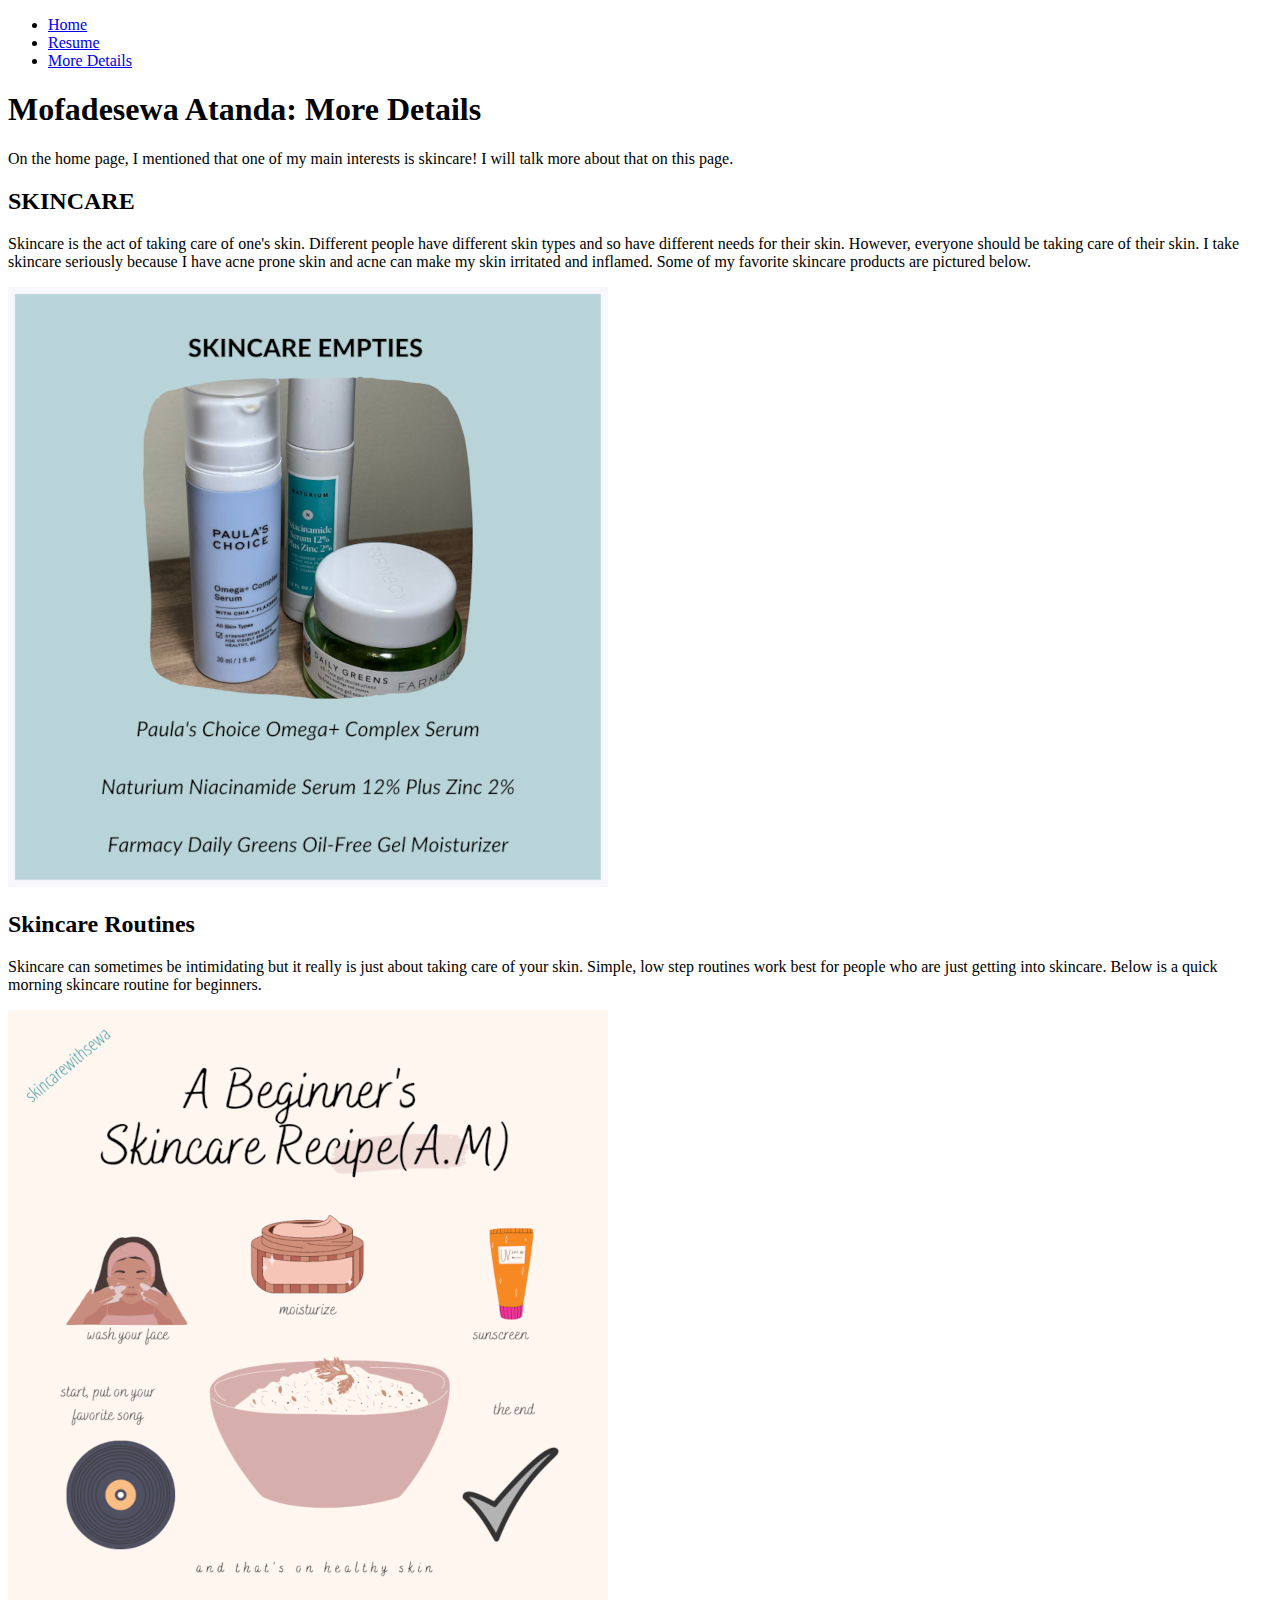
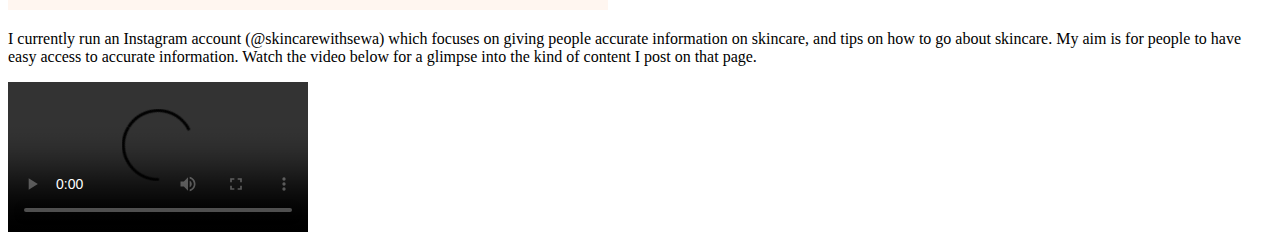
==== more.html @ 86f7ad96 "Adding files to Project2 Repo" ====
<!DOCTYPE html>
<html lang='en'>

<head>
  <meta charset="utf-8"/>
  <meta http-equiv="x-ua-compatible" content="ie=edge"/>
  <meta name="viewport" content="width=device-width, initial-scale=1"/>
  <title>Mofadesewa Atanda More Details</title>
</head>

<body>
  <nav>
    <ul>
      <li>
        <a href="index.html">Home</a>
      </li>
      <li>
        <a href="resume.html">Resume</a>
      </li>
      <li>
        <a href="more.html">More Details</a>
      </li>
    </ul>
  </nav>
  <h1>Mofadesewa Atanda: More Details</h1>
  <section>
    <p>On the home page, I mentioned that one of my main interests is skincare! I will talk more about that on this page.</p>	
    <h2>SKINCARE</h2>
    <p>Skincare is the act of taking care of one's skin. Different people have different skin types and so have different needs for their skin. However, everyone should be taking care of their skin. I take skincare seriously because I have acne prone skin and acne can make my skin irritated and inflamed. Some of my favorite skincare products are pictured below.</p>
    <img src="pictures/skin1.PNG" alt="Serums pictured: Paula's Choice Omega+ Serum, Naturium Niacinamide Serum and Farmacy Daily Greens Moisturizer.">
  </section>
  
  <section>
    <h2>Skincare Routines</h2>
    <p>Skincare can sometimes be intimidating but it really is just about taking care of your skin. Simple, low step routines work best for people who are just getting into skincare. Below is a quick morning skincare routine for beginners.</p>
    <img src="pictures/skin2.PNG" alt="Quick morning skincare routine for beginners.">
    <p>I currently run an Instagram account (@skincarewithsewa) which focuses on giving people accurate information on skincare, and tips on how to go about skincare. My aim is for people to have easy access to accurate information. Watch the video below for a glimpse into the kind of content I post on that page. </p>
    <video controls>
      <source src="pictures/routine.MOV" alt="Nighttime skincare routine video">
    </video>
  </section>
  	
</body>
  
</html>
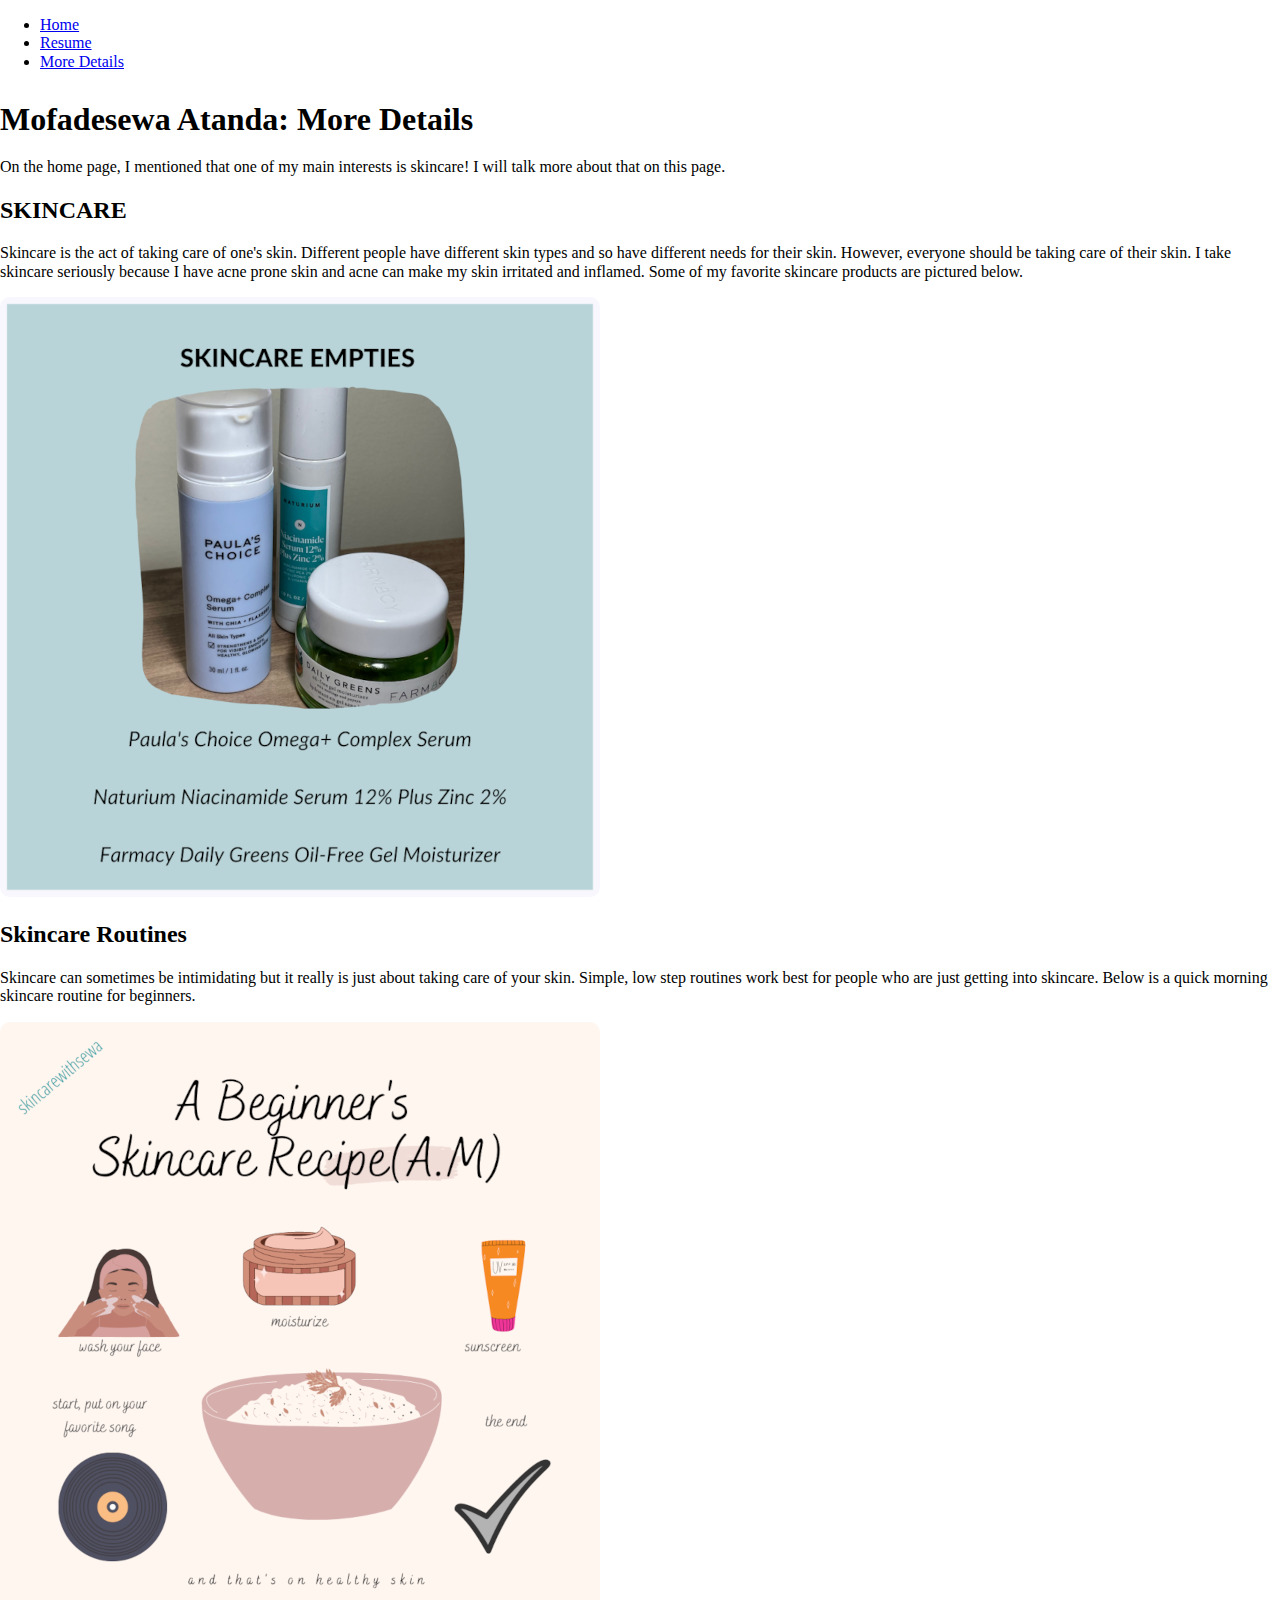
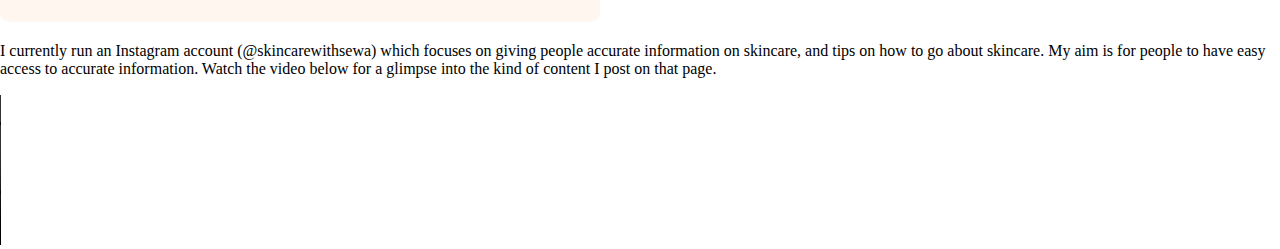
==== commit 330bcc31: "Adding CSS files and general styling" ====
--- a/more.html
+++ b/more.html
@@ -3,6 +3,8 @@
 
 <head>
   <meta charset="utf-8"/>
+  <link rel="stylesheet" href="css/style.css">
+  <link rel="stylesheet" href="css/normalize.css">
   <meta http-equiv="x-ua-compatible" content="ie=edge"/>
   <meta name="viewport" content="width=device-width, initial-scale=1"/>
   <title>Mofadesewa Atanda More Details</title>
--- a/css/style.css
+++ b/css/style.css
@@ -0,0 +1,61 @@
+@import url('https://fonts.googleapis.com/css2?family=BhuTuka+Expanded+One&display=swap');
+
+/* Overall styling */
+img {
+    align-self: center;
+    max-width: 100%;
+    border-radius: 10px;
+  }
+
+nav {
+  background-color: transparent;
+}
+
+body {
+  position: relative;
+}
+
+#navbar {
+  margin: 0;
+  padding: 0;
+  justify-content: space-evenly;
+  border: 1px solid #ccc;
+  border-width: 1px 0;
+  list-style: none;
+  text-align: center;
+}
+
+#navbar li {
+  display: inline;
+}
+
+#navbar a {
+  text-decoration: none;
+  padding: 10px;
+}
+
+nav ul {
+  height: 64px;
+}
+
+a.navref:link {
+  color: black;
+  padding-right: 2px;
+  text-align: center;
+  display: inline-block;
+  font-size: 100%;
+  margin: 10px;
+}
+
+a.navref:visited {
+  color: #000000;
+  background-color: #000000;
+}
+
+a.navref:hover {
+  font-family: 'BhuTuka Expanded One', cursive;
+  color: rgb(192, 87, 12);
+
+  text-decoration: none;
+}
+
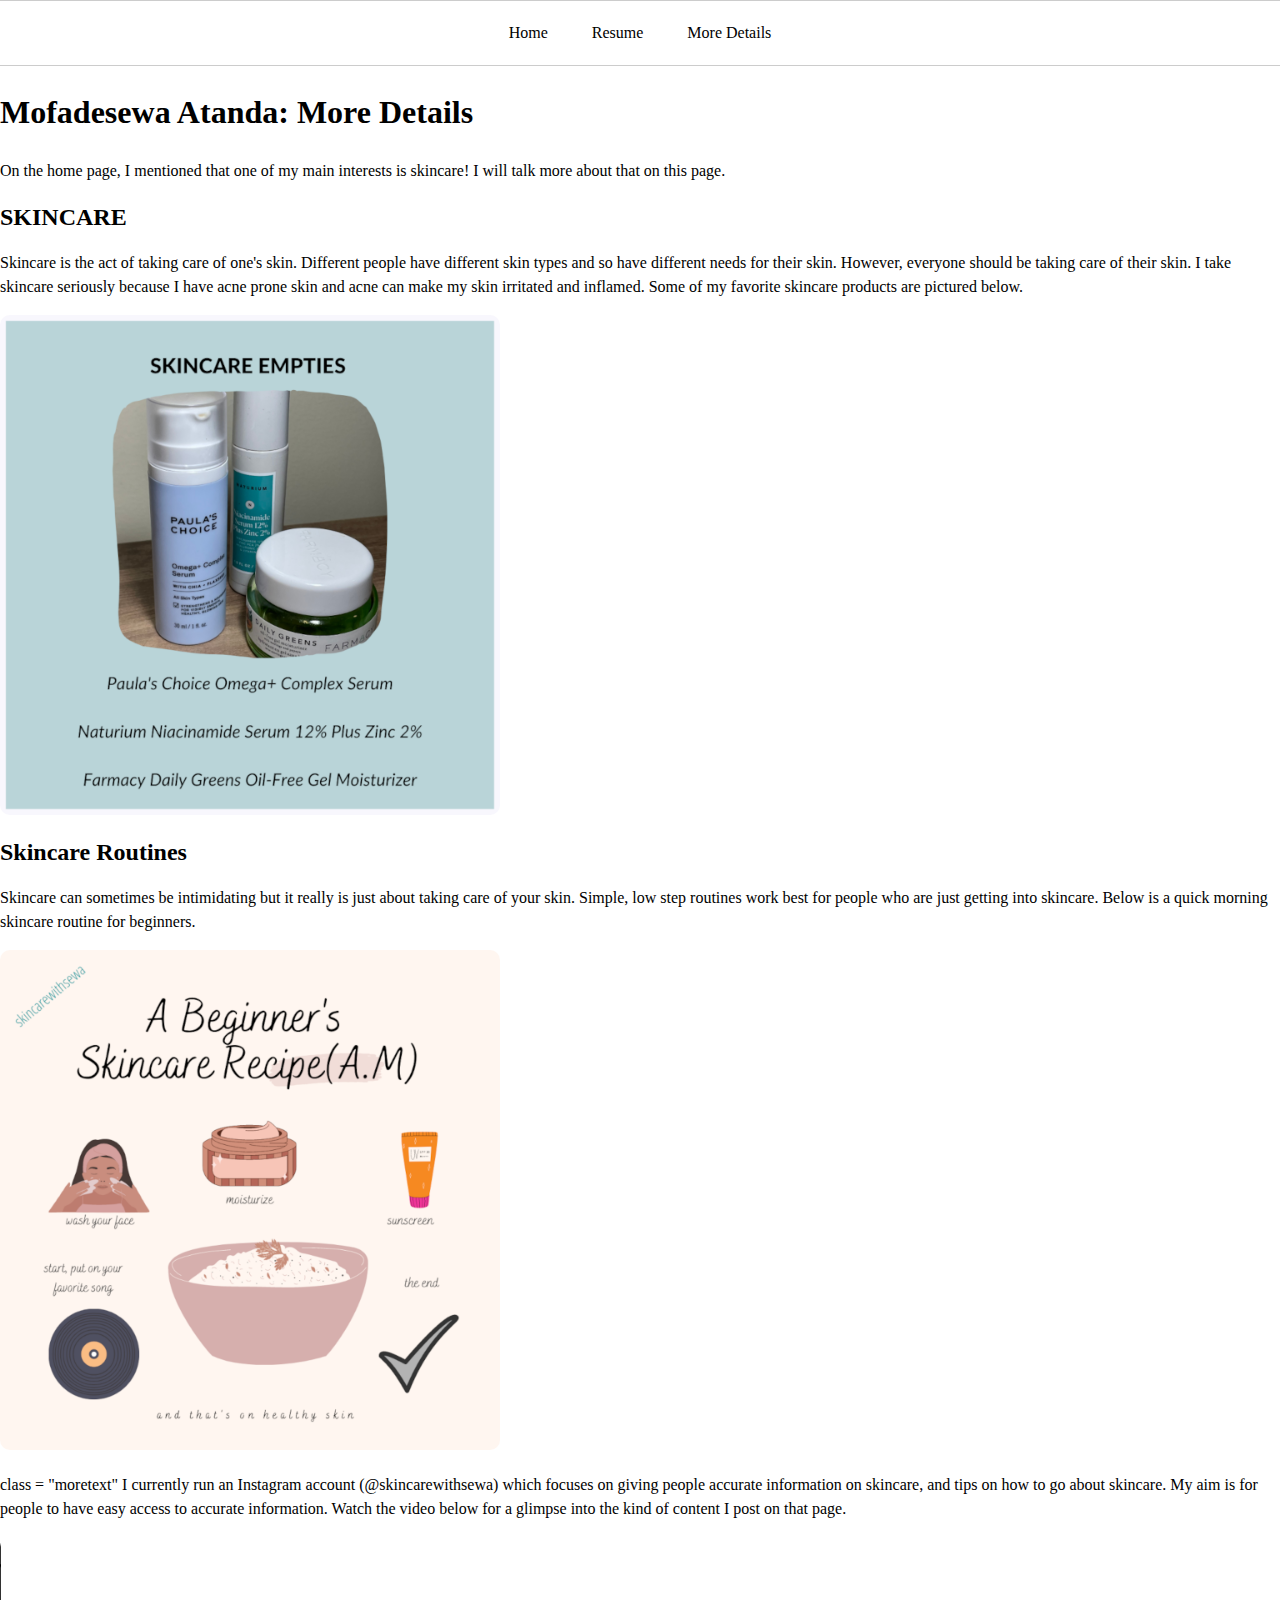
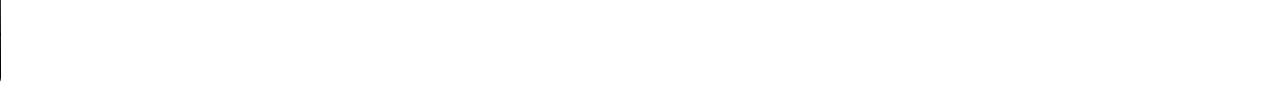
==== commit 1c6c8742: "Styling Index page" ====
--- a/more.html
+++ b/more.html
@@ -10,33 +10,33 @@
   <title>Mofadesewa Atanda More Details</title>
 </head>
 
-<body>
+<body id = "morebody" >
   <nav>
-    <ul>
+    <ul id = "navbar">
       <li>
-        <a href="index.html">Home</a>
+        <a class = "navref" href="index.html">Home</a>
       </li>
       <li>
-        <a href="resume.html">Resume</a>
+        <a class = "navref" href="resume.html">Resume</a>
       </li>
       <li>
-        <a href="more.html">More Details</a>
+        <a class = "navref" href="more.html">More Details</a>
       </li>
     </ul>
   </nav>
-  <h1>Mofadesewa Atanda: More Details</h1>
+  <h1 id = "moreh1" >Mofadesewa Atanda: More Details</h1>
   <section>
-    <p>On the home page, I mentioned that one of my main interests is skincare! I will talk more about that on this page.</p>	
-    <h2>SKINCARE</h2>
-    <p>Skincare is the act of taking care of one's skin. Different people have different skin types and so have different needs for their skin. However, everyone should be taking care of their skin. I take skincare seriously because I have acne prone skin and acne can make my skin irritated and inflamed. Some of my favorite skincare products are pictured below.</p>
+    <p class = "moretext" >On the home page, I mentioned that one of my main interests is skincare! I will talk more about that on this page.</p>	
+    <h2 id =  "moreh2" >SKINCARE</h2>
+    <p class = "moretext" >Skincare is the act of taking care of one's skin. Different people have different skin types and so have different needs for their skin. However, everyone should be taking care of their skin. I take skincare seriously because I have acne prone skin and acne can make my skin irritated and inflamed. Some of my favorite skincare products are pictured below.</p>
     <img src="pictures/skin1.PNG" alt="Serums pictured: Paula's Choice Omega+ Serum, Naturium Niacinamide Serum and Farmacy Daily Greens Moisturizer.">
   </section>
   
   <section>
-    <h2>Skincare Routines</h2>
-    <p>Skincare can sometimes be intimidating but it really is just about taking care of your skin. Simple, low step routines work best for people who are just getting into skincare. Below is a quick morning skincare routine for beginners.</p>
+    <h2 id =  "moreh2" >Skincare Routines</h2>
+    <p class = "moretext" >Skincare can sometimes be intimidating but it really is just about taking care of your skin. Simple, low step routines work best for people who are just getting into skincare. Below is a quick morning skincare routine for beginners.</p>
     <img src="pictures/skin2.PNG" alt="Quick morning skincare routine for beginners.">
-    <p>I currently run an Instagram account (@skincarewithsewa) which focuses on giving people accurate information on skincare, and tips on how to go about skincare. My aim is for people to have easy access to accurate information. Watch the video below for a glimpse into the kind of content I post on that page. </p>
+    <p> class = "moretext" I currently run an Instagram account (@skincarewithsewa) which focuses on giving people accurate information on skincare, and tips on how to go about skincare. My aim is for people to have easy access to accurate information. Watch the video below for a glimpse into the kind of content I post on that page. </p>
     <video controls>
       <source src="pictures/routine.MOV" alt="Nighttime skincare routine video">
     </video>
--- a/css/style.css
+++ b/css/style.css
@@ -1,9 +1,18 @@
 @import url('https://fonts.googleapis.com/css2?family=BhuTuka+Expanded+One&display=swap');
-
+@import url('https://fonts.googleapis.com/css2?family=Roboto&display=swap');
+@import url('https://fonts.googleapis.com/css2?family=Playfair+Display&display=swap');
 /* Overall styling */
 img {
     align-self: center;
     max-width: 100%;
+    max-height: 500px;
+    border-radius: 10px;
+  }
+
+  video {
+    align-self: center;
+    max-width: 600px;
+    max-height: 500px;
     border-radius: 10px;
   }
 
@@ -54,8 +63,33 @@
 
 a.navref:hover {
   font-family: 'BhuTuka Expanded One', cursive;
-  color: rgb(192, 87, 12);
+  color: rgb(192, 24, 12);
 
   text-decoration: none;
 }
 
+/* index.html */
+#idxbody {
+    text-align: center;
+    background-color: rgb(177, 129, 209);
+  }
+  
+  #idxh1 {
+    font-family: 'BhuTuka Expanded One', cursive;
+    font-size: 88px;
+    color: rgb(192, 24, 12);
+  }
+  
+  .idxh2 {
+    font-family: 'Playfair Display';
+    font-weight: 800;
+    font-size: 28px;
+    color: blue;
+  }
+  
+  .idximg {
+    border-radius: 10px;
+  }
+ 
+  
+  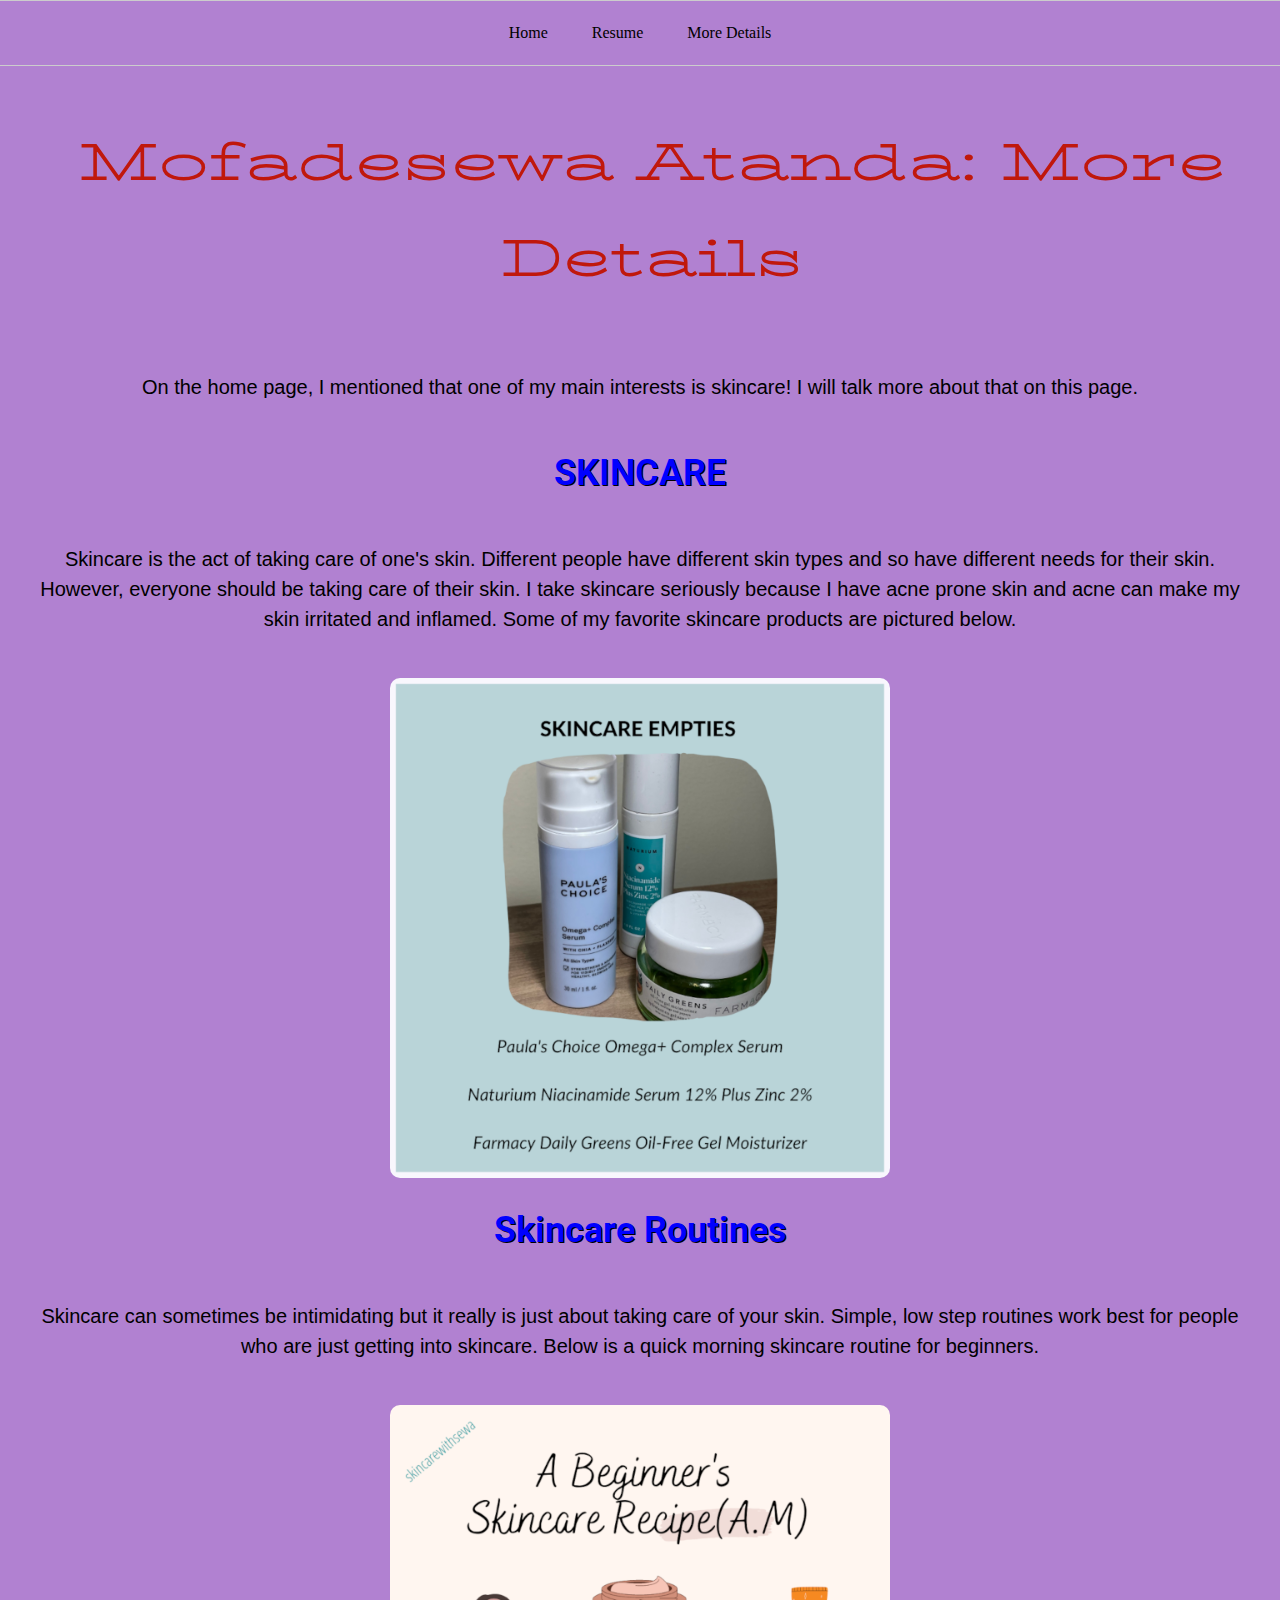
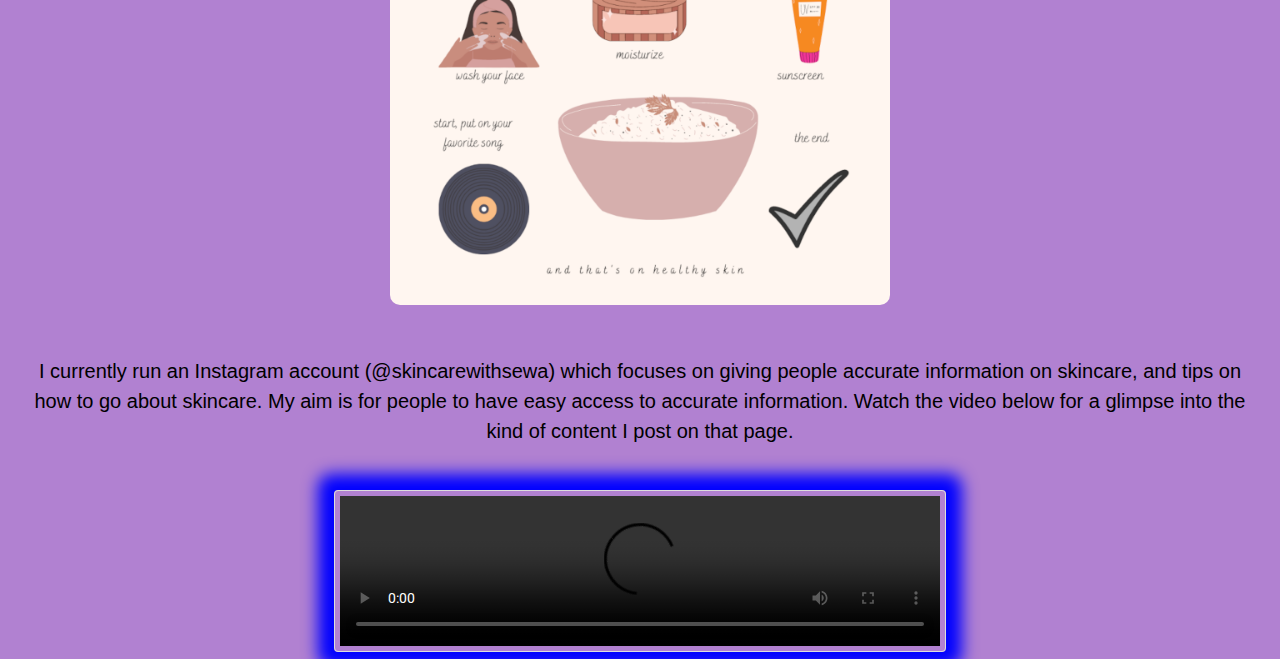
==== commit e9129df0: "Finishing touches" ====
--- a/more.html
+++ b/more.html
@@ -36,8 +36,8 @@
     <h2 id =  "moreh2" >Skincare Routines</h2>
     <p class = "moretext" >Skincare can sometimes be intimidating but it really is just about taking care of your skin. Simple, low step routines work best for people who are just getting into skincare. Below is a quick morning skincare routine for beginners.</p>
     <img src="pictures/skin2.PNG" alt="Quick morning skincare routine for beginners.">
-    <p> class = "moretext" I currently run an Instagram account (@skincarewithsewa) which focuses on giving people accurate information on skincare, and tips on how to go about skincare. My aim is for people to have easy access to accurate information. Watch the video below for a glimpse into the kind of content I post on that page. </p>
-    <video controls>
+    <p class = "moretext" > I currently run an Instagram account (@skincarewithsewa) which focuses on giving people accurate information on skincare, and tips on how to go about skincare. My aim is for people to have easy access to accurate information. Watch the video below for a glimpse into the kind of content I post on that page. </p>
+    <video controls id = "vid">
       <source src="pictures/routine.MOV" alt="Nighttime skincare routine video">
     </video>
   </section>
--- a/css/style.css
+++ b/css/style.css
@@ -92,4 +92,86 @@
   }
  
   
-  +  /* resume.html */
+  #rebody {
+    position: relative;
+    background-color: rgb(177, 129, 209);
+  }
+  
+  #reh1 {
+    font-family: 'Playfair Display';
+    font-weight: 700;
+    color: rgb(192, 24, 12);
+    padding: 24px;
+  }  
+  
+  #reh2{
+    font-family: 'Playfair Display';
+    color: blue;
+    padding-left: 24px
+  
+  }
+
+  #reh3{
+    font-family: 'Roboto', sans-serif;
+    color: black;
+    padding-left: 24px
+  
+  }
+  
+  
+  .relists {
+    font-family: 'Open Sans', sans-serif;
+    font-size: 20px;
+    padding-left: 24px;
+  }
+  
+  /* more.html */
+  #more {
+    padding-top: 1em;
+    padding-left: 5em;
+    padding-right: 5em;
+    padding-bottom: 5em;
+    word-wrap: normal;
+  }
+
+  #morebody {
+    text-align: center;
+    background: rgb(177, 129, 209);
+  }
+  
+  #moreh1 {
+    padding-left: 24px;
+    font-family: 'BhuTuka Expanded One', cursive;
+    font-size: 64px;
+    color: rgb(192, 24, 12);
+  }
+  
+  #moreh2 {
+    font-family: 'Roboto', sans-serif;
+    font-size: 36px;
+    color: blue;
+    text-shadow: 1px 1px rgb(0, 0, 0);
+  }
+
+  .moretext {
+    font-family: 'Open Sans', sans-serif;
+    font-size: 20px;
+    padding: 24px;
+  }
+  
+
+  
+  
+  
+  #vid {
+    border-radius: 6em;
+    border: 1px solid #ddd;
+    border-radius: 4px;
+    padding: 5px;
+    width: 55%;
+    box-shadow: 0 0 16px 16px blue;
+  }
+  
+  
+  
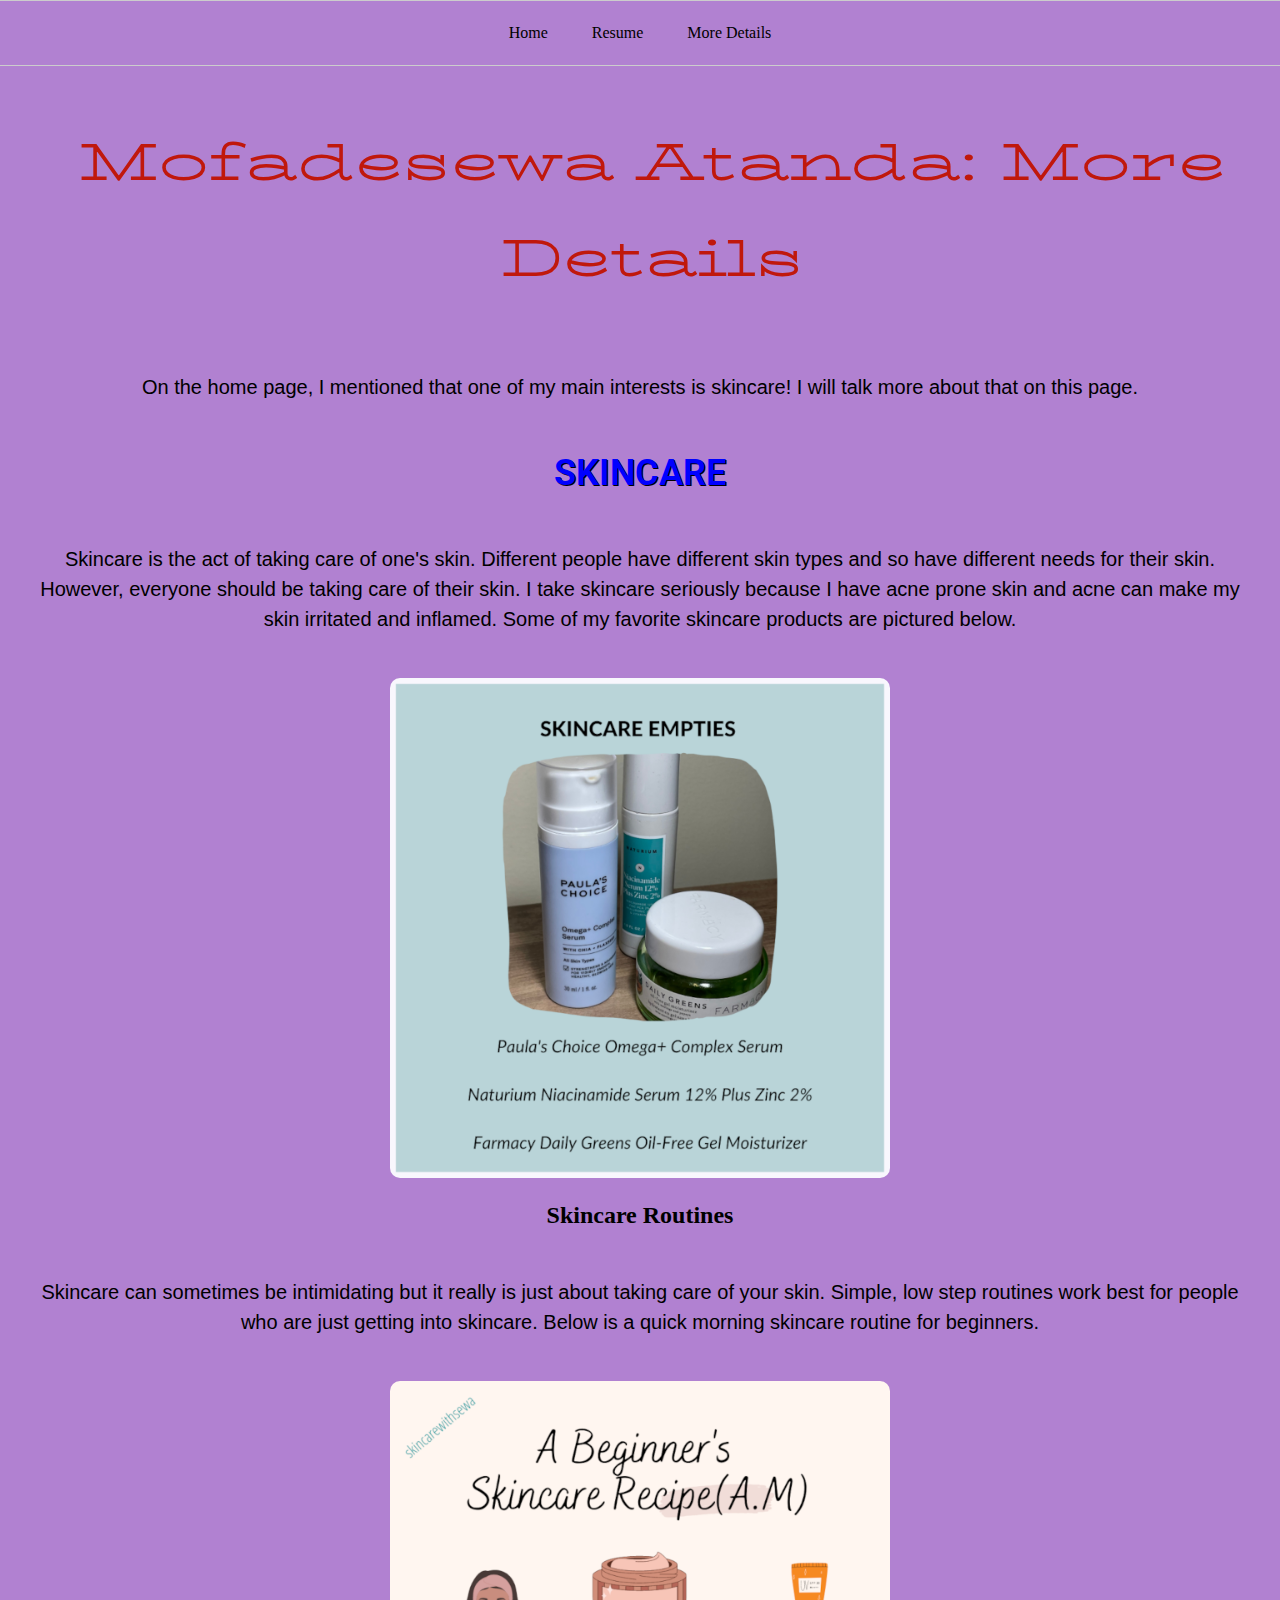
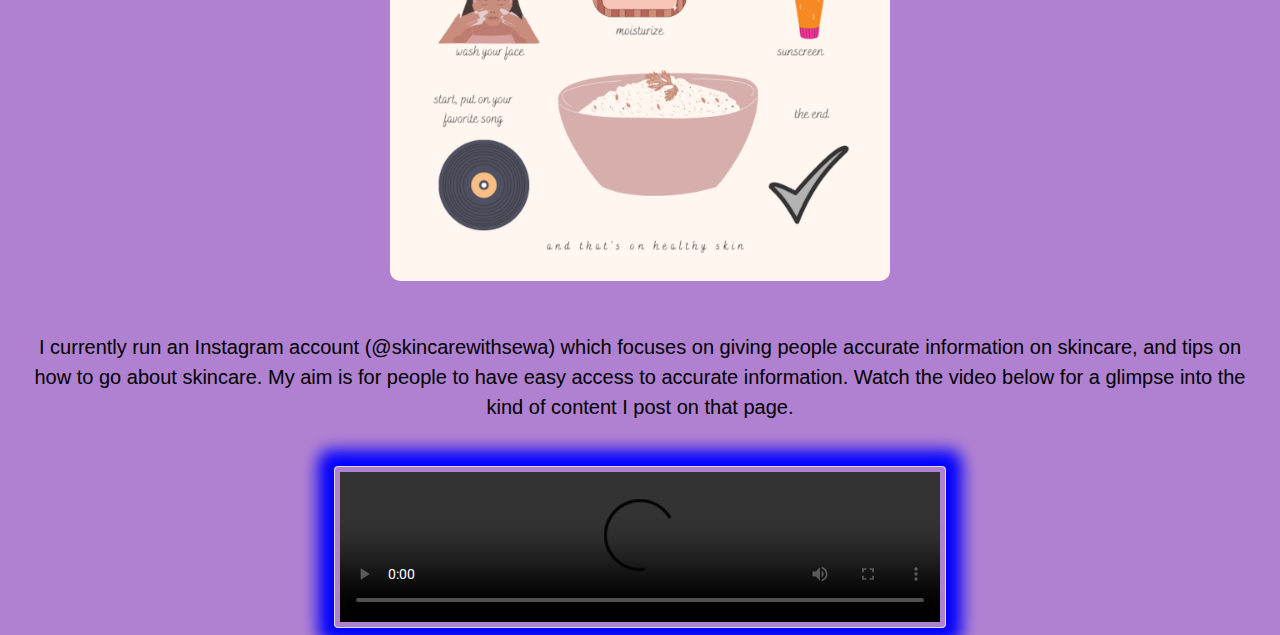
==== commit b54f0005: "Final validation edits" ====
--- a/more.html
+++ b/more.html
@@ -33,12 +33,12 @@
   </section>
   
   <section>
-    <h2 id =  "moreh2" >Skincare Routines</h2>
+    <h2 class =  "moreh2" >Skincare Routines</h2>
     <p class = "moretext" >Skincare can sometimes be intimidating but it really is just about taking care of your skin. Simple, low step routines work best for people who are just getting into skincare. Below is a quick morning skincare routine for beginners.</p>
     <img src="pictures/skin2.PNG" alt="Quick morning skincare routine for beginners.">
     <p class = "moretext" > I currently run an Instagram account (@skincarewithsewa) which focuses on giving people accurate information on skincare, and tips on how to go about skincare. My aim is for people to have easy access to accurate information. Watch the video below for a glimpse into the kind of content I post on that page. </p>
     <video controls id = "vid">
-      <source src="pictures/routine.MOV" alt="Nighttime skincare routine video">
+      <source src="pictures/routine.MOV">
     </video>
   </section>
   	
